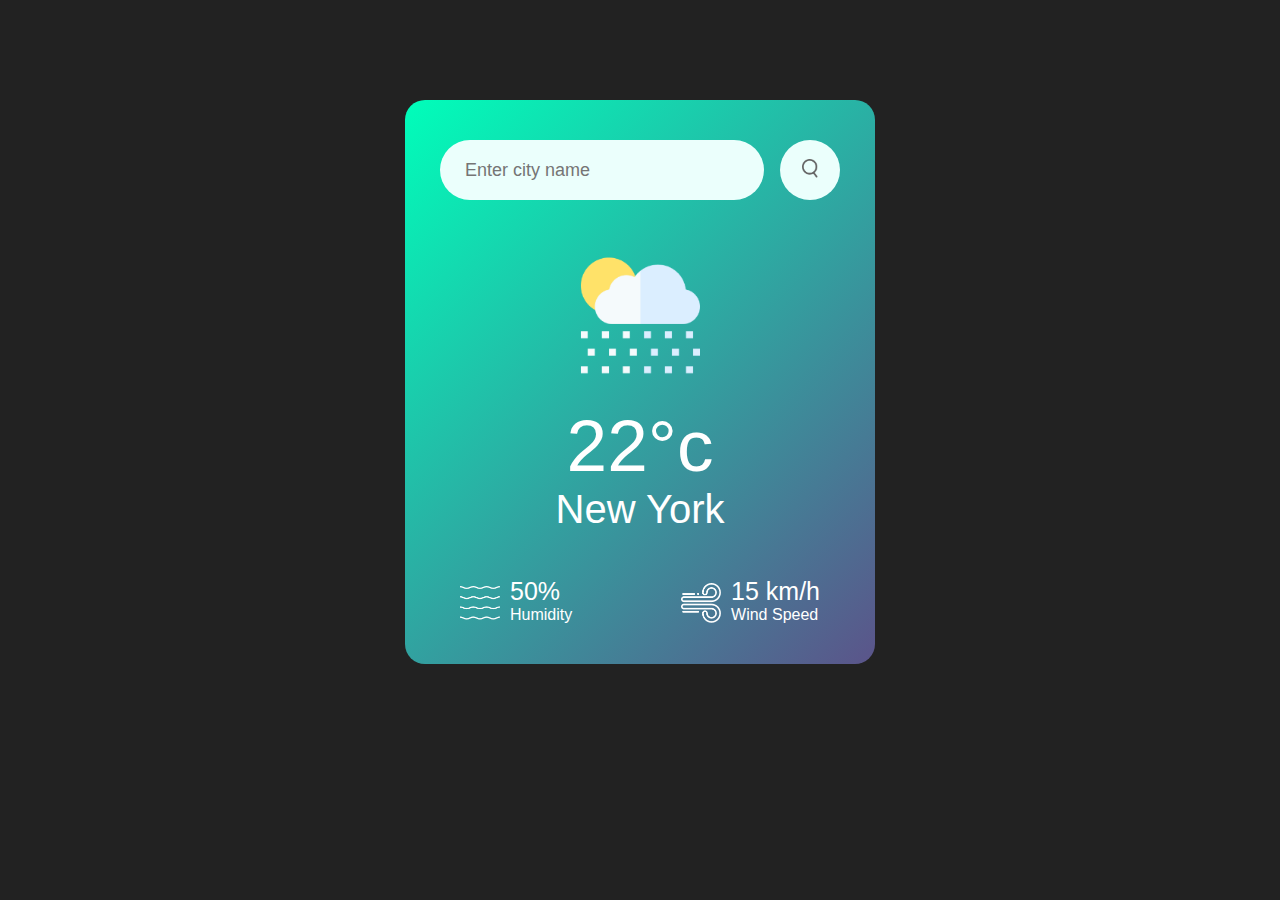
==== weather-app/proj_1.html @ 4026d131 "first-commit" ====
<!DOCTYPE html>
<html lang="en">

<head>
    <meta charset="UTF-8">
    <meta name="viewport" content="width=device-width, initial-scale=1.0">
    <title>Weather App</title>
    <link rel="stylesheet" href="proj_1.css">
</head>

<body>
    <div class="card">
        <div class="search">
            <input type="text" placeholder="Enter city name" spellcheck="false">
            <button><img src="images/search.png"></button>
        </div>
        <div class="weather">
            <img src="images/rain.png" class="weather-icon">
            <h1 class="temp">22°c</h1>
            <h2 class="city">New York</h2>
            <div class="details">
                <div class="col">
                    <img src="images/humidity.png" alt="">
                    <div>
                        <p class="humidity">50%</p>
                        <p>Humidity</p>
                    </div>
                </div>
                <div class="col">
                    <img src="images/wind.png" alt="">
                    <div>
                        <p class="wind">15 km/h</p>
                        <p>Wind Speed</p>
                    </div>
                </div>
            </div>
        </div>
    </div>


    <script>
        const apiKey = "1de05946cc95b108c6207aa017c7038a";
        const apiUrl = "https://api.openweathermap.org/data/2.5/weather?units=metric&q=bangalore";


        async function checkWeather() {
            const response = await fetch(apiUrl + `&appid=${apiKey}`);
            var data = await response.json();

            console.log(data);

            document.querySelector(".city").innerHTML = 
        }

        checkWeather();
    </script>

</body>

</html>
---- weather-app/proj_1.css ----
* {
    margin: 0;
    padding: 0;
    font-family:'Trebuchet MS', 'Lucida Sans Unicode', 'Lucida Grande', 'Lucida Sans', Arial, sans-serif;
    box-sizing: border-box;
}

body {
    background: #222;
}

.card {
    width: 90%;
    max-width: 470px;
    background: linear-gradient(135deg, #00feba, #5b548a);
    color: #fff;
    margin: 100px auto 0;
    border-radius: 20px;
    padding: 40px 35px;
    text-align: center;
}

.search {
    width: 100%;
    display: flex;
    align-items: center;
    justify-content: space-between;
}

.search input {
    border: 0;
    outline: 0;
    background: #ebfffc;
    color: #555;
    padding: 10px 25px;
    height: 60px;
    border-radius: 30px;
    flex: 1;
    margin-right: 16px;
    font-size: 18px;
}

.search button {
    border: 0;
    outline: 0;
    background: #ebfffc;
    border-radius: 50%;
    width: 60px;
    height: 60px;
    cursor: pointer;
}

.search button img {
    width: 16px;
}

.weather-icon {
    width: 170px;
    margin-top: 30px;
}

.weather h1 {
    font-size: 73px;
    font-weight: 500;
}

.weather h2 {
    font-size: 40px;
    font-weight: 400;
    margin-top: 0px;
}

.details {
    display: flex;
    align-items: center;
    justify-content: space-between;
    padding: 0 20px;
    margin-top: 50px;

}

.col {
    display: flex;
    align-items: center;
    text-align: left;
}

.col img {
    width: 40px;
    margin-right: 10px;
}

.humidity,
.wind {
    font-size: 25px;
    margin-top: -5px;
}
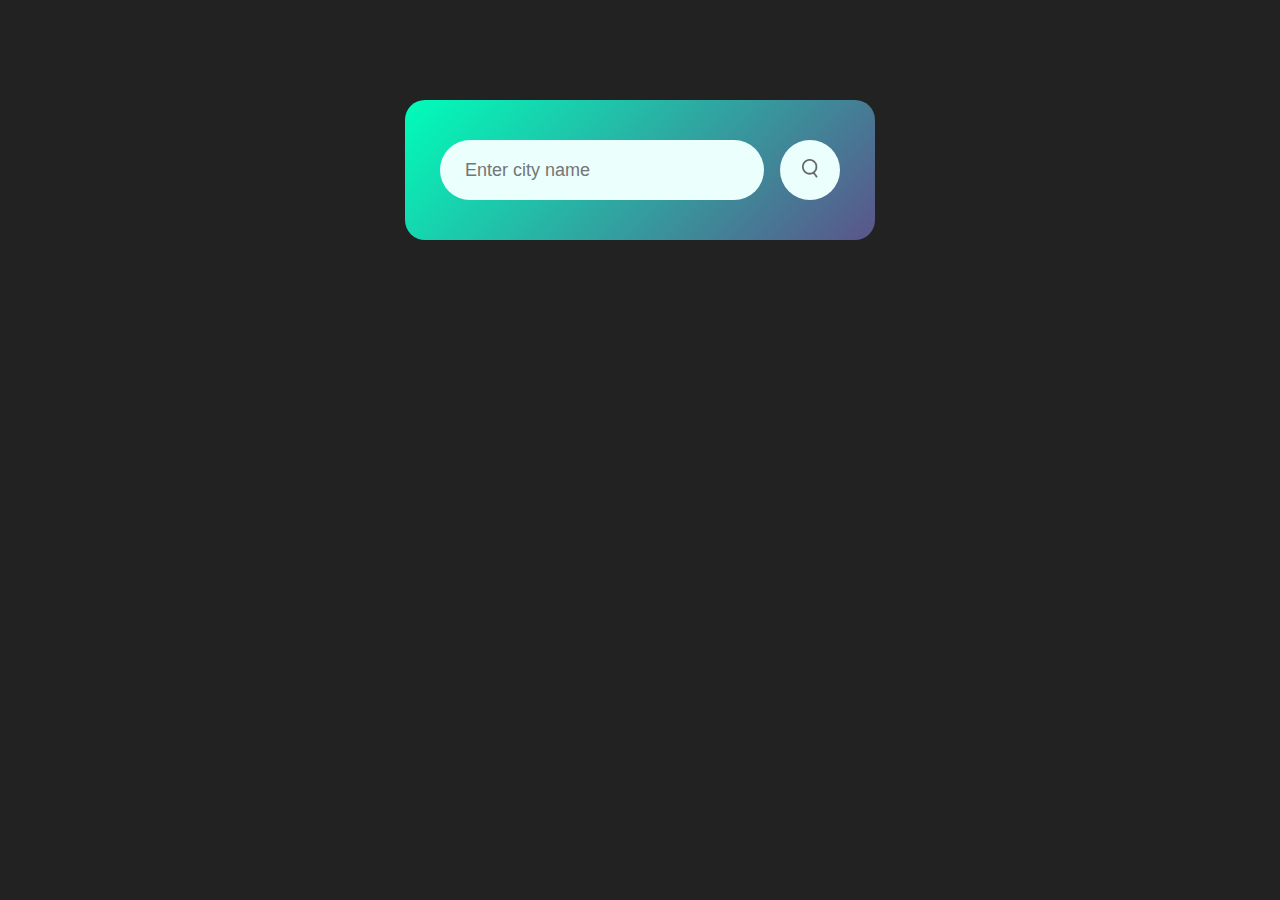
==== commit 8d221baa: "final commit ( added js )" ====
--- a/weather-app/proj_1.html
+++ b/weather-app/proj_1.html
@@ -13,6 +13,9 @@
         <div class="search">
             <input type="text" placeholder="Enter city name" spellcheck="false">
             <button><img src="images/search.png"></button>
+        </div>
+        <div class="error">
+            <p>Invalid city name</p>
         </div>
         <div class="weather">
             <img src="images/rain.png" class="weather-icon">
@@ -37,23 +40,7 @@
         </div>
     </div>
 
-
-    <script>
-        const apiKey = "1de05946cc95b108c6207aa017c7038a";
-        const apiUrl = "https://api.openweathermap.org/data/2.5/weather?units=metric&q=bangalore";
-
-
-        async function checkWeather() {
-            const response = await fetch(apiUrl + `&appid=${apiKey}`);
-            var data = await response.json();
-
-            console.log(data);
-
-            document.querySelector(".city").innerHTML = 
-        }
-
-        checkWeather();
-    </script>
+    <script src="proj_1.js"></script>
 
 </body>
 
--- a/weather-app/proj_1.css
+++ b/weather-app/proj_1.css
@@ -1,7 +1,7 @@
 * {
     margin: 0;
     padding: 0;
-    font-family:'Trebuchet MS', 'Lucida Sans Unicode', 'Lucida Grande', 'Lucida Sans', Arial, sans-serif;
+    font-family: 'Trebuchet MS', 'Lucida Sans Unicode', 'Lucida Grande', 'Lucida Sans', Arial, sans-serif;
     box-sizing: border-box;
 }
 
@@ -94,4 +94,16 @@
 .wind {
     font-size: 25px;
     margin-top: -5px;
+}
+
+.weather {
+    display: none;
+}
+
+.error {
+    text-align: left;
+    margin-left: 10px;
+    font-size: 14px;
+    margin-top: 10px;
+    display: none;
 }